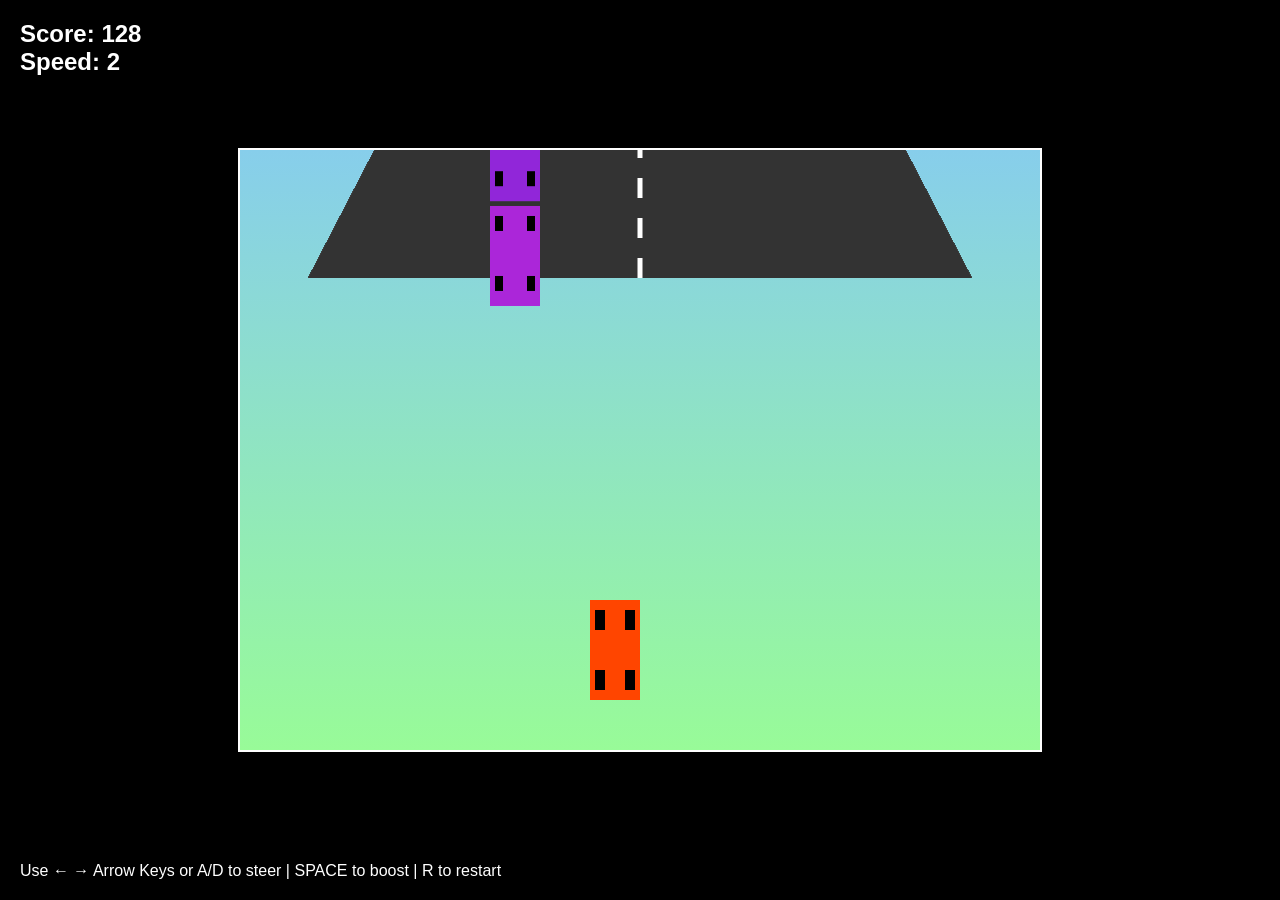
==== game.html @ 80f7867e "Add files via upload" ====
<!DOCTYPE html>
<html lang="en">
<head>
    <meta charset="UTF-8">
    <meta name="viewport" content="width=device-width, initial-scale=1.0">
    <title>Sanjid-Racing - Endless Car Racing Game</title>
    <style>
        body {
            margin: 0;
            padding: 0;
            background: #000;
            display: flex;
            justify-content: center;
            align-items: center;
            height: 100vh;
            font-family: Arial, sans-serif;
            overflow: hidden;
        }
        canvas {
            border: 2px solid #fff;
            background: linear-gradient(to bottom, #87CEEB 0%, #98FB98 100%);
            cursor: pointer;
        }
        #ui {
            position: absolute;
            top: 20px;
            left: 20px;
            color: white;
            font-size: 24px;
            font-weight: bold;
            text-shadow: 2px 2px 4px #000;
            z-index: 10;
        }
        #gameOver {
            position: absolute;
            top: 50%;
            left: 50%;
            transform: translate(-50%, -50%);
            background: rgba(0,0,0,0.9);
            color: white;
            padding: 40px;
            border-radius: 20px;
            text-align: center;
            display: none;
            z-index: 20;
        }
        #gameOver h2 {
            font-size: 36px;
            margin: 0 0 20px;
        }
        #gameOver button {
            background: #4CAF50;
            color: white;
            border: none;
            padding: 15px 30px;
            font-size: 20px;
            border-radius: 10px;
            cursor: pointer;
            margin-top: 20px;
        }
        #instructions {
            position: absolute;
            bottom: 20px;
            left: 20px;
            color: white;
            font-size: 16px;
            text-shadow: 1px 1px 2px #000;
        }
    </style>
</head>
<body>
    <div id="ui">
        <div>Score: <span id="score">0</span></div>
        <div>Speed: <span id="speed">0</span></div>
    </div>
    <canvas id="gameCanvas" width="800" height="600"></canvas>
    <div id="instructions">
        Use ← → Arrow Keys or A/D to steer | SPACE to boost | R to restart
    </div>
    <div id="gameOver">
        <h2>Game Over!</h2>
        <p>Final Score: <span id="finalScore">0</span></p>
        <p>High Score: <span id="highScore">0</span></p>
        <button onclick="restartGame()">Play Again</button>
    </div>

    <script>
        const canvas = document.getElementById('gameCanvas');
        const ctx = canvas.getContext('2d');
        const scoreEl = document.getElementById('score');
        const speedEl = document.getElementById('speed');
        const gameOverEl = document.getElementById('gameOver');
        const finalScoreEl = document.getElementById('finalScore');
        const highScoreEl = document.getElementById('highScore');

        // Game state
        let gameRunning = true;
        let score = 0;
        let highScore = localStorage.getItem('sanjidRacingHighScore') || 0;
        let speed = 2;
        let frame = 0;

        // Player car
        const player = {
            x: canvas.width / 2 - 25,
            y: canvas.height - 150,
            width: 50,
            height: 100,
            lane: 0, // -1 left, 0 center, 1 right
            speed: 0
        };

        const lanes = [-150, -50, 50]; // Lane positions relative to center

        // Traffic cars
        let traffic = [];

        // Road segments for pseudo-3D
        const roadWidth = 800;
        const segmentLength = 200; // Height of each segment
        let roadSegments = [];
        for (let i = 0; i < 300; i++) {
            roadSegments.push({
                curve: 0,
                y: 0,
                color: i % 2 ? '#333' : '#555'
            });
        }

        // Keys
        const keys = {};

        // Event listeners
        window.addEventListener('keydown', (e) => {
            keys[e.key.toLowerCase()] = true;
            if (e.key === ' ') keys[' '] = true;
        });
        window.addEventListener('keyup', (e) => {
            keys[e.key.toLowerCase()] = false;
            if (e.key === ' ') keys[' '] = false;
        });

        canvas.addEventListener('touchstart', handleTouch);
        canvas.addEventListener('touchmove', handleTouch);

        function handleTouch(e) {
            e.preventDefault();
            const touch = e.touches[0];
            const rect = canvas.getBoundingClientRect();
            const x = touch.clientX - rect.left;
            if (x < canvas.width / 3) {
                player.lane = -1;
            } else if (x > 2 * canvas.width / 3) {
                player.lane = 1;
            } else {
                player.lane = 0;
            }
        }

        function updatePlayer() {
            if (keys['a'] || keys['arrowleft']) {
                player.lane = Math.max(-1, player.lane - 0.2);
            }
            if (keys['d'] || keys['arrowright']) {
                player.lane = Math.min(1, player.lane + 0.2);
            }
            if (keys[' '] && player.speed < 5) {
                player.speed += 0.1; // Boost
            }
            player.x = canvas.width / 2 + lanes[Math.round((player.lane + 1))]; // Snap to lane
            speed = 2 + player.speed * 2;
        }

        function spawnTraffic() {
            if (Math.random() < 0.02 + speed / 1000) {
                const lane = Math.floor(Math.random() * 3) - 1;
                traffic.push({
                    x: canvas.width / 2 + lanes[Math.round((lane + 1))],
                    y: -100,
                    width: 50,
                    height: 100,
                    speed: speed * 1.2 + Math.random() * 2
                });
            }
        }

        function updateTraffic() {
            traffic = traffic.filter(car => {
                car.y += car.speed;
                return car.y < canvas.height;
            });
        }

        function checkCollisions() {
            traffic.forEach(car => {
                if (player.x < car.x + car.width &&
                    player.x + player.width > car.x &&
                    player.y < car.y + car.height &&
                    player.y + player.height > car.y) {
                    gameOver();
                }
            });
        }

        function updateRoad() {
            roadSegments.forEach(segment => {
                segment.y += speed;
                if (segment.y > canvas.height) {
                    segment.y = -segmentLength;
                    segment.color = frame % 2 ? '#333' : '#555';
                }
            });
        }

        function drawRoad() {
            ctx.save();
            ctx.translate(0, 0);
            for (let i = 0; i < roadSegments.length; i++) {
                const segment = roadSegments[i];
                const bottomWidth = (canvas.width * (1 - (segment.y / canvas.height) * 0.8)) / 2;
                const topWidth = bottomWidth * 0.8;
                const topY = Math.max(0, segment.y - segmentLength);
                const bottomY = segment.y;

                // Road
                ctx.fillStyle = segment.color;
                ctx.beginPath();
                ctx.moveTo(canvas.width / 2 - bottomWidth, bottomY);
                ctx.lineTo(canvas.width / 2 + bottomWidth, bottomY);
                ctx.lineTo(canvas.width / 2 + topWidth, topY);
                ctx.lineTo(canvas.width / 2 - topWidth, topY);
                ctx.closePath();
                ctx.fill();

                // Road lines
                ctx.strokeStyle = '#fff';
                ctx.lineWidth = 5;
                ctx.setLineDash([20, 20]);
                ctx.beginPath();
                ctx.moveTo(canvas.width / 2, bottomY);
                ctx.lineTo(canvas.width / 2, topY);
                ctx.stroke();
            }
            ctx.restore();
        }

        function drawPlayer() {
            ctx.fillStyle = '#FF4500'; // Orange supercar
            ctx.fillRect(player.x, player.y, player.width, player.height);
            // Wheels
            ctx.fillStyle = '#000';
            ctx.fillRect(player.x + 5, player.y + 10, 10, 20);
            ctx.fillRect(player.x + 35, player.y + 10, 10, 20);
            ctx.fillRect(player.x + 5, player.y + 70, 10, 20);
            ctx.fillRect(player.x + 35, player.y + 70, 10, 20);
        }

        function drawTraffic() {
            traffic.forEach(car => {
                ctx.fillStyle = `hsl(${Math.random()*360}, 70%, 50%)`; // Random colors
                ctx.fillRect(car.x, car.y, car.width, car.height);
                // Wheels
                ctx.fillStyle = '#000';
                ctx.fillRect(car.x + 5, car.y + 10, 8, 15);
                ctx.fillRect(car.x + 37, car.y + 10, 8, 15);
                ctx.fillRect(car.x + 5, car.y + 70, 8, 15);
                ctx.fillRect(car.x + 37, car.y + 70, 8, 15);
            });
        }

        function gameLoop() {
            if (!gameRunning) return;

            ctx.clearRect(0, 0, canvas.width, canvas.height);

            updatePlayer();
            spawnTraffic();
            updateTraffic();
            updateRoad();
            checkCollisions();

            drawRoad();
            drawTraffic();
            drawPlayer();

            score += speed;
            frame++;
            speed = Math.min(10, speed + 0.001);

            scoreEl.textContent = Math.floor(score);
            speedEl.textContent = Math.floor(speed);

            requestAnimationFrame(gameLoop);
        }

        function gameOver() {
            gameRunning = false;
            finalScoreEl.textContent = Math.floor(score);
            highScoreEl.textContent = highScore;
            if (score > highScore) {
                highScore = score;
                localStorage.setItem('sanjidRacingHighScore', highScore);
            }
            gameOverEl.style.display = 'block';
        }

        function restartGame() {
            gameRunning = true;
            score = 0;
            speed = 2;
            frame = 0;
            traffic = [];
            player.lane = 0;
            player.speed = 0;
            gameOverEl.style.display = 'none';
            gameLoop();
        }

        // Start game
        gameLoop();
    </script>
</body>
</html>
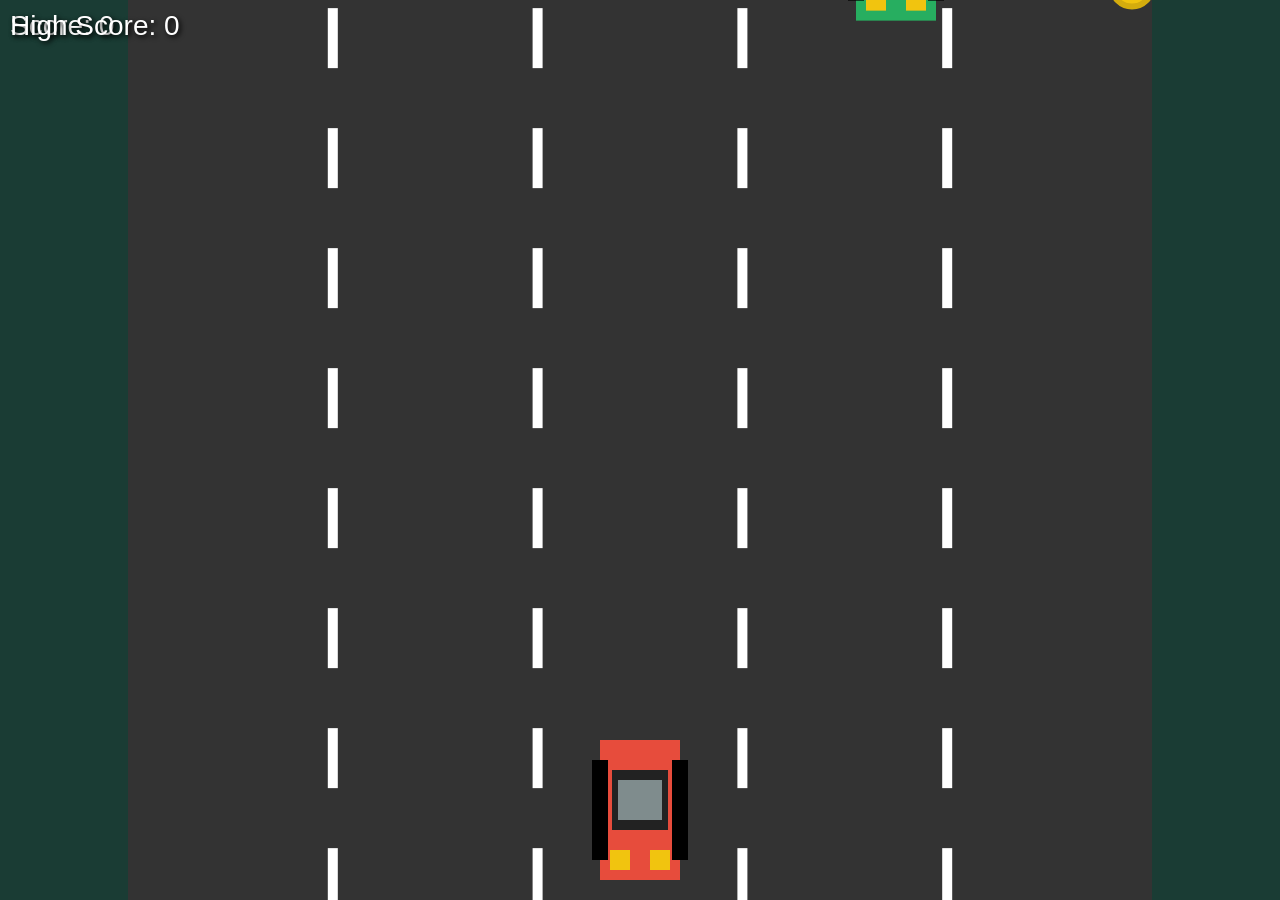
==== commit a14aeb89: "Update game.html" ====
--- a/game.html
+++ b/game.html
@@ -1,323 +1,354 @@
- <!DOCTYPE html>
+<!DOCTYPE html>
 <html lang="en">
 <head>
-    <meta charset="UTF-8">
-    <meta name="viewport" content="width=device-width, initial-scale=1.0">
-    <title>Sanjid-Racing - Endless Car Racing Game</title>
-    <style>
-        body {
-            margin: 0;
-            padding: 0;
-            background: #000;
-            display: flex;
-            justify-content: center;
-            align-items: center;
-            height: 100vh;
-            font-family: Arial, sans-serif;
-            overflow: hidden;
-        }
-        canvas {
-            border: 2px solid #fff;
-            background: linear-gradient(to bottom, #87CEEB 0%, #98FB98 100%);
-            cursor: pointer;
-        }
-        #ui {
-            position: absolute;
-            top: 20px;
-            left: 20px;
-            color: white;
-            font-size: 24px;
-            font-weight: bold;
-            text-shadow: 2px 2px 4px #000;
-            z-index: 10;
-        }
-        #gameOver {
-            position: absolute;
-            top: 50%;
-            left: 50%;
-            transform: translate(-50%, -50%);
-            background: rgba(0,0,0,0.9);
-            color: white;
-            padding: 40px;
-            border-radius: 20px;
-            text-align: center;
-            display: none;
-            z-index: 20;
-        }
-        #gameOver h2 {
-            font-size: 36px;
-            margin: 0 0 20px;
-        }
-        #gameOver button {
-            background: #4CAF50;
-            color: white;
-            border: none;
-            padding: 15px 30px;
-            font-size: 20px;
-            border-radius: 10px;
-            cursor: pointer;
-            margin-top: 20px;
-        }
-        #instructions {
-            position: absolute;
-            bottom: 20px;
-            left: 20px;
-            color: white;
-            font-size: 16px;
-            text-shadow: 1px 1px 2px #000;
-        }
-    </style>
+  <meta charset="UTF-8" />
+  <meta name="viewport" content="width=device-width, initial-scale=1.0"/>
+  <title>Sanjid Racing - Endless Traffic Dodger</title>
+  <style>
+    body {
+      margin: 0;
+      overflow: hidden;
+      background: #111;
+      font-family: Arial, sans-serif;
+      color: #fff;
+      touch-action: none;
+    }
+    canvas {
+      display: block;
+    }
+    #ui {
+      position: absolute;
+      top: 10px;
+      left: 10px;
+      z-index: 20;
+      font-size: 28px;
+      text-shadow: 2px 2px 5px #000;
+      pointer-events: none;
+    }
+    #high-score {
+      top: 50px;
+      font-size: 22px;
+    }
+    #game-over {
+      position: absolute;
+      inset: 0;
+      background: rgba(0,0,0,0.9);
+      display: flex;
+      flex-direction: column;
+      align-items: center;
+      justify-content: center;
+      font-size: 60px;
+      color: #ff4444;
+      text-shadow: 4px 4px 10px #000;
+      opacity: 0;
+      transition: opacity 1s;
+      pointer-events: none;
+    }
+    #game-over.show {
+      opacity: 1;
+      pointer-events: auto;
+    }
+    button {
+      margin-top: 30px;
+      padding: 18px 50px;
+      font-size: 32px;
+      background: #e74c3c;
+      border: none;
+      color: white;
+      border-radius: 12px;
+      cursor: pointer;
+      box-shadow: 0 6px #c0392b;
+    }
+    button:active {
+      transform: translateY(3px);
+      box-shadow: 0 3px #c0392b;
+    }
+    #pause-msg {
+      position: absolute;
+      top: 50%;
+      left: 50%;
+      transform: translate(-50%, -50%);
+      font-size: 80px;
+      color: #fff;
+      opacity: 0;
+      pointer-events: none;
+      transition: opacity 0.5s;
+    }
+    #pause-msg.show {
+      opacity: 0.9;
+    }
+  </style>
 </head>
 <body>
-    <div id="ui">
-        <div>Score: <span id="score">0</span></div>
-        <div>Speed: <span id="speed">0</span></div>
-    </div>
-    <canvas id="gameCanvas" width="800" height="600"></canvas>
-    <div id="instructions">
-        Use ← → Arrow Keys or A/D to steer | SPACE to boost | R to restart
-    </div>
-    <div id="gameOver">
-        <h2>Game Over!</h2>
-        <p>Final Score: <span id="finalScore">0</span></p>
-        <p>High Score: <span id="highScore">0</span></p>
-        <button onclick="restartGame()">Play Again</button>
-    </div>
-
-    <script>
-        const canvas = document.getElementById('gameCanvas');
-        const ctx = canvas.getContext('2d');
-        const scoreEl = document.getElementById('score');
-        const speedEl = document.getElementById('speed');
-        const gameOverEl = document.getElementById('gameOver');
-        const finalScoreEl = document.getElementById('finalScore');
-        const highScoreEl = document.getElementById('highScore');
-
-        // Game state
-        let gameRunning = true;
-        let score = 0;
-        let highScore = localStorage.getItem('sanjidRacingHighScore') || 0;
-        let speed = 2;
-        let frame = 0;
-
-        // Player car
-        const player = {
-            x: canvas.width / 2 - 25,
-            y: canvas.height - 150,
-            width: 50,
-            height: 100,
-            lane: 0, // -1 left, 0 center, 1 right
-            speed: 0
-        };
-
-        const lanes = [-150, -50, 50]; // Lane positions relative to center
-
-        // Traffic cars
-        let traffic = [];
-
-        // Road segments for pseudo-3D
-        const roadWidth = 800;
-        const segmentLength = 200; // Height of each segment
-        let roadSegments = [];
-        for (let i = 0; i < 300; i++) {
-            roadSegments.push({
-                curve: 0,
-                y: 0,
-                color: i % 2 ? '#333' : '#555'
-            });
-        }
-
-        // Keys
-        const keys = {};
-
-        // Event listeners
-        window.addEventListener('keydown', (e) => {
-            keys[e.key.toLowerCase()] = true;
-            if (e.key === ' ') keys[' '] = true;
-        });
-        window.addEventListener('keyup', (e) => {
-            keys[e.key.toLowerCase()] = false;
-            if (e.key === ' ') keys[' '] = false;
-        });
-
-        canvas.addEventListener('touchstart', handleTouch);
-        canvas.addEventListener('touchmove', handleTouch);
-
-        function handleTouch(e) {
-            e.preventDefault();
-            const touch = e.touches[0];
-            const rect = canvas.getBoundingClientRect();
-            const x = touch.clientX - rect.left;
-            if (x < canvas.width / 3) {
-                player.lane = -1;
-            } else if (x > 2 * canvas.width / 3) {
-                player.lane = 1;
-            } else {
-                player.lane = 0;
-            }
-        }
-
-        function updatePlayer() {
-            if (keys['a'] || keys['arrowleft']) {
-                player.lane = Math.max(-1, player.lane - 0.2);
-            }
-            if (keys['d'] || keys['arrowright']) {
-                player.lane = Math.min(1, player.lane + 0.2);
-            }
-            if (keys[' '] && player.speed < 5) {
-                player.speed += 0.1; // Boost
-            }
-            player.x = canvas.width / 2 + lanes[Math.round((player.lane + 1))]; // Snap to lane
-            speed = 2 + player.speed * 2;
-        }
-
-        function spawnTraffic() {
-            if (Math.random() < 0.02 + speed / 1000) {
-                const lane = Math.floor(Math.random() * 3) - 1;
-                traffic.push({
-                    x: canvas.width / 2 + lanes[Math.round((lane + 1))],
-                    y: -100,
-                    width: 50,
-                    height: 100,
-                    speed: speed * 1.2 + Math.random() * 2
-                });
-            }
-        }
-
-        function updateTraffic() {
-            traffic = traffic.filter(car => {
-                car.y += car.speed;
-                return car.y < canvas.height;
-            });
-        }
-
-        function checkCollisions() {
-            traffic.forEach(car => {
-                if (player.x < car.x + car.width &&
-                    player.x + player.width > car.x &&
-                    player.y < car.y + car.height &&
-                    player.y + player.height > car.y) {
-                    gameOver();
-                }
-            });
-        }
-
-        function updateRoad() {
-            roadSegments.forEach(segment => {
-                segment.y += speed;
-                if (segment.y > canvas.height) {
-                    segment.y = -segmentLength;
-                    segment.color = frame % 2 ? '#333' : '#555';
-                }
-            });
-        }
-
-        function drawRoad() {
-            ctx.save();
-            ctx.translate(0, 0);
-            for (let i = 0; i < roadSegments.length; i++) {
-                const segment = roadSegments[i];
-                const bottomWidth = (canvas.width * (1 - (segment.y / canvas.height) * 0.8)) / 2;
-                const topWidth = bottomWidth * 0.8;
-                const topY = Math.max(0, segment.y - segmentLength);
-                const bottomY = segment.y;
-
-                // Road
-                ctx.fillStyle = segment.color;
-                ctx.beginPath();
-                ctx.moveTo(canvas.width / 2 - bottomWidth, bottomY);
-                ctx.lineTo(canvas.width / 2 + bottomWidth, bottomY);
-                ctx.lineTo(canvas.width / 2 + topWidth, topY);
-                ctx.lineTo(canvas.width / 2 - topWidth, topY);
-                ctx.closePath();
-                ctx.fill();
-
-                // Road lines
-                ctx.strokeStyle = '#fff';
-                ctx.lineWidth = 5;
-                ctx.setLineDash([20, 20]);
-                ctx.beginPath();
-                ctx.moveTo(canvas.width / 2, bottomY);
-                ctx.lineTo(canvas.width / 2, topY);
-                ctx.stroke();
-            }
-            ctx.restore();
-        }
-
-        function drawPlayer() {
-            ctx.fillStyle = '#FF4500'; // Orange supercar
-            ctx.fillRect(player.x, player.y, player.width, player.height);
-            // Wheels
-            ctx.fillStyle = '#000';
-            ctx.fillRect(player.x + 5, player.y + 10, 10, 20);
-            ctx.fillRect(player.x + 35, player.y + 10, 10, 20);
-            ctx.fillRect(player.x + 5, player.y + 70, 10, 20);
-            ctx.fillRect(player.x + 35, player.y + 70, 10, 20);
-        }
-
-        function drawTraffic() {
-            traffic.forEach(car => {
-                ctx.fillStyle = `hsl(${Math.random()*360}, 70%, 50%)`; // Random colors
-                ctx.fillRect(car.x, car.y, car.width, car.height);
-                // Wheels
-                ctx.fillStyle = '#000';
-                ctx.fillRect(car.x + 5, car.y + 10, 8, 15);
-                ctx.fillRect(car.x + 37, car.y + 10, 8, 15);
-                ctx.fillRect(car.x + 5, car.y + 70, 8, 15);
-                ctx.fillRect(car.x + 37, car.y + 70, 8, 15);
-            });
-        }
-
-        function gameLoop() {
-            if (!gameRunning) return;
-
-            ctx.clearRect(0, 0, canvas.width, canvas.height);
-
-            updatePlayer();
-            spawnTraffic();
-            updateTraffic();
-            updateRoad();
-            checkCollisions();
-
-            drawRoad();
-            drawTraffic();
-            drawPlayer();
-
-            score += speed;
-            frame++;
-            speed = Math.min(10, speed + 0.001);
-
-            scoreEl.textContent = Math.floor(score);
-            speedEl.textContent = Math.floor(speed);
-
-            requestAnimationFrame(gameLoop);
-        }
-
-        function gameOver() {
-            gameRunning = false;
-            finalScoreEl.textContent = Math.floor(score);
-            highScoreEl.textContent = highScore;
-            if (score > highScore) {
-                highScore = score;
-                localStorage.setItem('sanjidRacingHighScore', highScore);
-            }
-            gameOverEl.style.display = 'block';
-        }
-
-        function restartGame() {
-            gameRunning = true;
-            score = 0;
-            speed = 2;
-            frame = 0;
-            traffic = [];
-            player.lane = 0;
-            player.speed = 0;
-            gameOverEl.style.display = 'none';
-            gameLoop();
-        }
-
-        // Start game
-        gameLoop();
-    </script>
+
+<div id="ui">Score: <span id="score">0</span></div>
+<div id="ui" class="high-score" id="high-score">High Score: <span id="high">0</span></div>
+
+<div id="pause-msg">PAUSED</div>
+
+<div id="game-over">
+  <div>GAME OVER</div>
+  <div style="font-size:40px; margin:30px 0;">Score: <span id="final-score">0</span></div>
+  <button onclick="location.reload()">Play Again</button>
+</div>
+
+<canvas id="c"></canvas>
+
+<script>
+// === Sanjid Racing - Enhanced Endless Traffic Racer ===
+
+const canvas = document.getElementById('c');
+const ctx = canvas.getContext('2d');
+const scoreEl = document.getElementById('score');
+const highEl = document.getElementById('high');
+const finalEl = document.getElementById('final-score');
+const gameOverEl = document.getElementById('game-over');
+const pauseMsg = document.getElementById('pause-msg');
+
+let W, H;
+function resize() {
+  W = canvas.width = window.innerWidth;
+  H = canvas.height = window.innerHeight;
+}
+window.addEventListener('resize', resize);
+resize();
+
+let score = 0;
+let highScore = localStorage.getItem('sanjidRacingHigh') || 0;
+highEl.textContent = highScore;
+let gameRunning = true;
+let paused = false;
+let speed = 5;
+let player = { x: W/2 - 40, y: H - 160, w: 80, h: 140, color: '#e74c3c' };
+let keys = {};
+let obstacles = [];
+let coins = [];
+let lastSpawn = 0;
+let spawnInterval = 900; // ms
+let roadOffset = 0;
+
+// Simple sound (beep)
+const beep = new Audio("[data-uri]");
+function playBeep() { beep.currentTime = 0; beep.play().catch(()=>{}); }
+function playCoin() {
+  const coinSound = new Audio("[data-uri]"+ // very short coin-like tone
+  "AAAAA=");
+  coinSound.currentTime = 0; coinSound.play().catch(()=>{});
+}
+
+// Controls
+window.addEventListener('keydown', e => {
+  const k = e.key.toLowerCase();
+  keys[k] = true;
+  if (k === 'p') {
+    paused = !paused;
+    pauseMsg.classList.toggle('show', paused);
+  }
+});
+window.addEventListener('keyup', e => keys[e.key.toLowerCase()] = false);
+
+// Touch (swipe left/right)
+let touchStartX = 0;
+canvas.addEventListener('touchstart', e => {
+  e.preventDefault();
+  touchStartX = e.touches[0].clientX;
+});
+canvas.addEventListener('touchmove', e => {
+  e.preventDefault();
+  const dx = e.touches[0].clientX - touchStartX;
+  if (Math.abs(dx) > 30) {
+    player.x += dx > 0 ? 80 : -80;
+    touchStartX = e.touches[0].clientX;
+  }
+});
+
+function clampPlayer() {
+  if (player.x < 40) player.x = 40;
+  if (player.x > W - 120) player.x = W - 120;
+}
+
+function spawnObstacle() {
+  const lanes = 5;
+  const laneW = W / lanes;
+  const lane = Math.floor(Math.random() * lanes);
+  const color = ['#c0392b','#e67e22','#f39c12','#27ae60','#8e44ad'][Math.floor(Math.random()*5)];
+  obstacles.push({
+    x: lane * laneW + laneW/2 - 40,
+    y: -160,
+    w: 80,
+    h: 140,
+    color
+  });
+}
+
+function spawnCoin() {
+  if (Math.random() < 0.4) { // ~40% chance
+    const lanes = 5;
+    const laneW = W / lanes;
+    const lane = Math.floor(Math.random() * lanes);
+    coins.push({
+      x: lane * laneW + laneW/2 - 20,
+      y: -50,
+      r: 20
+    });
+  }
+}
+
+function update() {
+  if (!gameRunning || paused) return;
+
+  // Player move
+  if (keys['a'] || keys['arrowleft'])  player.x -= 14;
+  if (keys['d'] || keys['arrowright']) player.x += 14;
+  if (keys['w'] || keys['arrowup'])    speed = Math.min(speed + 0.12, 18);
+  if (keys['s'] || keys['arrowdown'])  speed = Math.max(speed - 0.15, 3);
+
+  clampPlayer();
+
+  // Spawning
+  lastSpawn += 16;
+  if (lastSpawn > spawnInterval) {
+    spawnObstacle();
+    spawnCoin();
+    lastSpawn = 0;
+    spawnInterval = Math.max(450, spawnInterval - 10);
+    speed += 0.08;
+  }
+
+  // Move road
+  roadOffset += speed * 0.8;
+  if (roadOffset > 80) roadOffset = 0;
+
+  // Move & check obstacles
+  for (let i = obstacles.length - 1; i >= 0; i--) {
+    let o = obstacles[i];
+    o.y += speed;
+
+    // Collision with player
+    if (
+      player.x < o.x + o.w &&
+      player.x + player.w > o.x &&
+      player.y < o.y + o.h &&
+      player.y + player.h > o.y
+    ) {
+      gameRunning = false;
+      finalEl.textContent = score;
+      if (score > highScore) {
+        highScore = score;
+        localStorage.setItem('sanjidRacingHigh', highScore);
+        highEl.textContent = highScore;
+      }
+      gameOverEl.classList.add('show');
+    }
+
+    // Remove off-screen + score
+    if (o.y > H + 200) {
+      obstacles.splice(i, 1);
+      score += 20;
+      scoreEl.textContent = score;
+      playBeep();
+    }
+  }
+
+  // Coins
+  for (let i = coins.length - 1; i >= 0; i--) {
+    let c = coins[i];
+    c.y += speed * 0.9;
+
+    // Collect coin
+    const dx = player.x + player.w/2 - c.x;
+    const dy = player.y + player.h/2 - c.y;
+    if (Math.sqrt(dx*dx + dy*dy) < 60) {
+      coins.splice(i, 1);
+      score += 100;
+      scoreEl.textContent = score;
+      playCoin();
+    }
+
+    if (c.y > H + 50) coins.splice(i, 1);
+  }
+
+  // Difficulty
+  if (score > 1000) speed = Math.min(22, speed + 0.01);
+}
+
+function drawRoad() {
+  // Grass sides
+  ctx.fillStyle = '#1a3c34';
+  ctx.fillRect(0, 0, W, H);
+
+  // Main road
+  ctx.fillStyle = '#333';
+  ctx.fillRect(W*0.1, 0, W*0.8, H);
+
+  // White dashed lines
+  ctx.strokeStyle = 'white';
+  ctx.lineWidth = 10;
+  ctx.setLineDash([60, 60]);
+  for (let i = 1; i < 5; i++) {
+    let x = W * 0.1 + (W*0.8 / 5) * i;
+    ctx.beginPath();
+    ctx.moveTo(x, roadOffset - 120);
+    ctx.lineTo(x, H + 120);
+    ctx.stroke();
+  }
+  ctx.setLineDash([]);
+}
+
+function drawCar(x, y, w, h, col) {
+  // Body
+  ctx.fillStyle = col;
+  ctx.fillRect(x, y, w, h);
+  // Top part
+  ctx.fillStyle = '#222';
+  ctx.fillRect(x+12, y+30, w-24, h-80);
+  // Window
+  ctx.fillStyle = '#7f8c8d';
+  ctx.fillRect(x+18, y+40, w-36, 40);
+  // Lights
+  ctx.fillStyle = '#f1c40f';
+  ctx.fillRect(x+10, y+h-30, 20, 20);
+  ctx.fillRect(x+w-30, y+h-30, 20, 20);
+  // Wheels
+  ctx.fillStyle = 'black';
+  ctx.fillRect(x-8, y+20, 16, h-40);
+  ctx.fillRect(x+w-8, y+20, 16, h-40);
+}
+
+function drawCoin(x, y, r) {
+  ctx.fillStyle = '#f1c40f';
+  ctx.beginPath();
+  ctx.arc(x, y, r, 0, Math.PI*2);
+  ctx.fill();
+  ctx.strokeStyle = '#d4ac0d';
+  ctx.lineWidth = 6;
+  ctx.stroke();
+  ctx.fillStyle = '#fff';
+  ctx.font = 'bold 24px Arial';
+  ctx.textAlign = 'center';
+  ctx.fillText('$', x, y+8);
+}
+
+function render() {
+  drawRoad();
+
+  // Player car
+  drawCar(player.x, player.y, player.w, player.h, player.color);
+
+  // Obstacles
+  obstacles.forEach(o => drawCar(o.x, o.y, o.w, o.h, o.color));
+
+  // Coins
+  coins.forEach(c => drawCoin(c.x, c.y, c.r));
+}
+
+function loop() {
+  update();
+  render();
+  requestAnimationFrame(loop);
+}
+
+loop();
+</script>
 </body>
-</html>+</html>
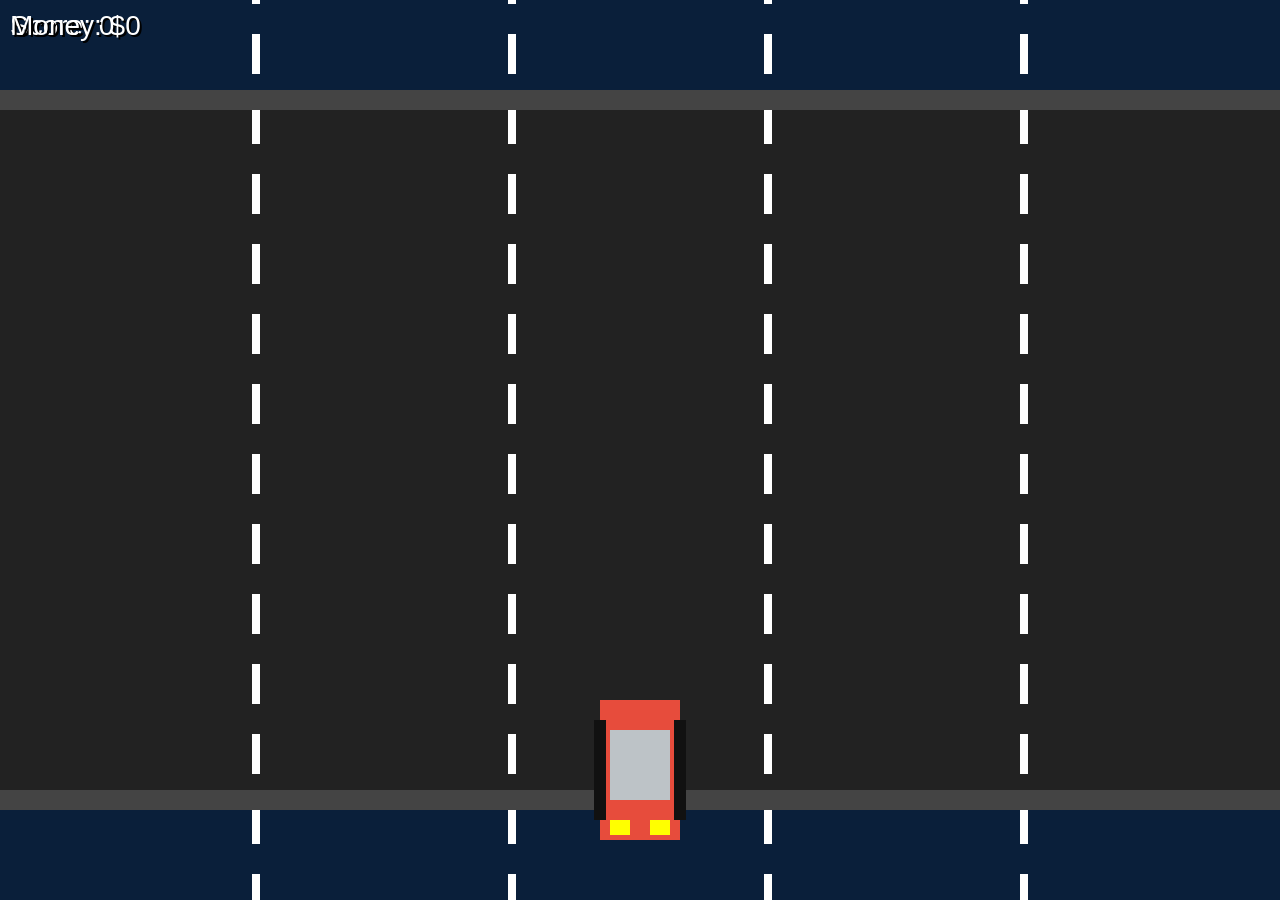
==== commit 2394d589: "Update game.html" ====
--- a/game.html
+++ b/game.html
@@ -3,346 +3,202 @@
 <head>
   <meta charset="UTF-8" />
   <meta name="viewport" content="width=device-width, initial-scale=1.0"/>
-  <title>Sanjid Racing - Endless Traffic Dodger</title>
+  <title>Sanjid Racing - Highway Traffic Racer</title>
   <style>
-    body {
-      margin: 0;
-      overflow: hidden;
-      background: #111;
-      font-family: Arial, sans-serif;
-      color: #fff;
-      touch-action: none;
-    }
-    canvas {
-      display: block;
-    }
-    #ui {
-      position: absolute;
-      top: 10px;
-      left: 10px;
-      z-index: 20;
-      font-size: 28px;
-      text-shadow: 2px 2px 5px #000;
-      pointer-events: none;
-    }
-    #high-score {
-      top: 50px;
-      font-size: 22px;
-    }
-    #game-over {
-      position: absolute;
-      inset: 0;
-      background: rgba(0,0,0,0.9);
-      display: flex;
-      flex-direction: column;
-      align-items: center;
-      justify-content: center;
-      font-size: 60px;
-      color: #ff4444;
-      text-shadow: 4px 4px 10px #000;
-      opacity: 0;
-      transition: opacity 1s;
-      pointer-events: none;
-    }
-    #game-over.show {
-      opacity: 1;
-      pointer-events: auto;
-    }
-    button {
-      margin-top: 30px;
-      padding: 18px 50px;
-      font-size: 32px;
-      background: #e74c3c;
-      border: none;
-      color: white;
-      border-radius: 12px;
-      cursor: pointer;
-      box-shadow: 0 6px #c0392b;
-    }
-    button:active {
-      transform: translateY(3px);
-      box-shadow: 0 3px #c0392b;
-    }
-    #pause-msg {
-      position: absolute;
-      top: 50%;
-      left: 50%;
-      transform: translate(-50%, -50%);
-      font-size: 80px;
-      color: #fff;
-      opacity: 0;
-      pointer-events: none;
-      transition: opacity 0.5s;
-    }
-    #pause-msg.show {
-      opacity: 0.9;
-    }
+    body { margin:0; overflow:hidden; background:#000; font-family:Arial; color:#fff; touch-action:none; }
+    canvas { display:block; }
+    #ui { position:absolute; top:10px; left:10px; z-index:20; font-size:28px; text-shadow:2px 2px #000; pointer-events:none; }
+    #money { top:50px; font-size:24px; }
+    #game-over { position:absolute; inset:0; background:rgba(0,0,0,0.9); display:flex; flex-direction:column; align-items:center; justify-content:center; font-size:60px; color:#ff4444; opacity:0; transition:opacity 1s; pointer-events:none; }
+    #game-over.show { opacity:1; pointer-events:auto; }
+    button { margin-top:30px; padding:20px 60px; font-size:36px; background:#e74c3c; border:none; color:white; border-radius:12px; cursor:pointer; }
   </style>
 </head>
 <body>
 
 <div id="ui">Score: <span id="score">0</span></div>
-<div id="ui" class="high-score" id="high-score">High Score: <span id="high">0</span></div>
-
-<div id="pause-msg">PAUSED</div>
+<div id="ui" id="money">Money: $<span id="cash">0</span></div>
 
 <div id="game-over">
-  <div>GAME OVER</div>
-  <div style="font-size:40px; margin:30px 0;">Score: <span id="final-score">0</span></div>
-  <button onclick="location.reload()">Play Again</button>
+  <div>CRASHED!</div>
+  <div style="font-size:40px; margin:30px 0;">Score: <span id="final">0</span> | $<span id="final-cash">0</span></div>
+  <button onclick="location.reload()">Try Again</button>
 </div>
 
 <canvas id="c"></canvas>
 
 <script>
-// === Sanjid Racing - Enhanced Endless Traffic Racer ===
+// Sanjid Racing - Highway Traffic Style (closer to MR RACER feel)
 
 const canvas = document.getElementById('c');
 const ctx = canvas.getContext('2d');
 const scoreEl = document.getElementById('score');
-const highEl = document.getElementById('high');
-const finalEl = document.getElementById('final-score');
+const cashEl = document.getElementById('cash');
+const finalEl = document.getElementById('final');
+const finalCashEl = document.getElementById('final-cash');
 const gameOverEl = document.getElementById('game-over');
-const pauseMsg = document.getElementById('pause-msg');
 
 let W, H;
-function resize() {
-  W = canvas.width = window.innerWidth;
-  H = canvas.height = window.innerHeight;
-}
-window.addEventListener('resize', resize);
-resize();
+function resize(){ W=canvas.width=window.innerWidth; H=canvas.height=window.innerHeight; }
+window.addEventListener('resize', resize); resize();
 
 let score = 0;
-let highScore = localStorage.getItem('sanjidRacingHigh') || 0;
-highEl.textContent = highScore;
+let cash = 0;
+let speed = 8;
 let gameRunning = true;
-let paused = false;
-let speed = 5;
-let player = { x: W/2 - 40, y: H - 160, w: 80, h: 140, color: '#e74c3c' };
+let player = { lane: 2, x: 0, w: 80, h: 140, color: '#e74c3c' }; // lane 0-4
+let lanes = 5;
+let laneWidth;
+let traffic = [];
+let lastSpawn = 0;
+let spawnInterval = 1200;
+let roadOffset = 0;
 let keys = {};
-let obstacles = [];
-let coins = [];
-let lastSpawn = 0;
-let spawnInterval = 900; // ms
-let roadOffset = 0;
-
-// Simple sound (beep)
-const beep = new Audio("[data-uri]");
-function playBeep() { beep.currentTime = 0; beep.play().catch(()=>{}); }
-function playCoin() {
-  const coinSound = new Audio("[data-uri]"+ // very short coin-like tone
-  "AAAAA=");
-  coinSound.currentTime = 0; coinSound.play().catch(()=>{});
-}
-
-// Controls
-window.addEventListener('keydown', e => {
-  const k = e.key.toLowerCase();
-  keys[k] = true;
-  if (k === 'p') {
-    paused = !paused;
-    pauseMsg.classList.toggle('show', paused);
+
+window.addEventListener('keydown', e => keys[e.key.toLowerCase()] = true);
+window.addEventListener('keyup', e => keys[e.key.toLowerCase()] = false);
+
+// Touch swipe for mobile
+let touchX = 0;
+canvas.addEventListener('touchstart', e=>{ e.preventDefault(); touchX = e.touches[0].clientX; });
+canvas.addEventListener('touchmove', e=>{
+  e.preventDefault();
+  let dx = e.touches[0].clientX - touchX;
+  if(Math.abs(dx)>40){
+    player.lane += dx>0 ? 1 : -1;
+    touchX = e.touches[0].clientX;
   }
 });
-window.addEventListener('keyup', e => keys[e.key.toLowerCase()] = false);
-
-// Touch (swipe left/right)
-let touchStartX = 0;
-canvas.addEventListener('touchstart', e => {
-  e.preventDefault();
-  touchStartX = e.touches[0].clientX;
-});
-canvas.addEventListener('touchmove', e => {
-  e.preventDefault();
-  const dx = e.touches[0].clientX - touchStartX;
-  if (Math.abs(dx) > 30) {
-    player.x += dx > 0 ? 80 : -80;
-    touchStartX = e.touches[0].clientX;
-  }
-});
-
-function clampPlayer() {
-  if (player.x < 40) player.x = 40;
-  if (player.x > W - 120) player.x = W - 120;
-}
-
-function spawnObstacle() {
-  const lanes = 5;
-  const laneW = W / lanes;
-  const lane = Math.floor(Math.random() * lanes);
-  const color = ['#c0392b','#e67e22','#f39c12','#27ae60','#8e44ad'][Math.floor(Math.random()*5)];
-  obstacles.push({
-    x: lane * laneW + laneW/2 - 40,
-    y: -160,
+
+function updatePlayerPos(){
+  laneWidth = W / lanes;
+  player.x = (player.lane * laneWidth) + (laneWidth - player.w)/2;
+  if(player.lane < 0) player.lane = 0;
+  if(player.lane > lanes-1) player.lane = lanes-1;
+}
+
+function spawnCar(){
+  let lane = Math.floor(Math.random()*lanes);
+  let color = ['#c0392b','#f39c12','#27ae60','#2980b9','#8e44ad'][Math.floor(Math.random()*5)];
+  traffic.push({
+    lane,
+    x: 0,
+    y: -160 - Math.random()*200,
     w: 80,
     h: 140,
-    color
+    color,
+    speedOffset: Math.random()*2 -1 // slight speed variation
   });
 }
 
-function spawnCoin() {
-  if (Math.random() < 0.4) { // ~40% chance
-    const lanes = 5;
-    const laneW = W / lanes;
-    const lane = Math.floor(Math.random() * lanes);
-    coins.push({
-      x: lane * laneW + laneW/2 - 20,
-      y: -50,
-      r: 20
-    });
-  }
-}
-
-function update() {
-  if (!gameRunning || paused) return;
-
-  // Player move
-  if (keys['a'] || keys['arrowleft'])  player.x -= 14;
-  if (keys['d'] || keys['arrowright']) player.x += 14;
-  if (keys['w'] || keys['arrowup'])    speed = Math.min(speed + 0.12, 18);
-  if (keys['s'] || keys['arrowdown'])  speed = Math.max(speed - 0.15, 3);
-
-  clampPlayer();
-
-  // Spawning
+function update(){
+  if(!gameRunning) return;
+
+  // Controls
+  if(keys['a'] || keys['arrowleft']) player.lane--;
+  if(keys['d'] || keys['arrowright']) player.lane++;
+  updatePlayerPos();
+
+  // Auto accelerate + manual boost
+  if(keys['w'] || keys['arrowup']) speed = Math.min(speed + 0.2, 20);
+  if(keys['s'] || keys['arrowdown']) speed = Math.max(speed - 0.3, 6);
+
+  // Spawn traffic
   lastSpawn += 16;
-  if (lastSpawn > spawnInterval) {
-    spawnObstacle();
-    spawnCoin();
+  if(lastSpawn > spawnInterval){
+    spawnCar();
     lastSpawn = 0;
-    spawnInterval = Math.max(450, spawnInterval - 10);
-    speed += 0.08;
-  }
-
-  // Move road
-  roadOffset += speed * 0.8;
-  if (roadOffset > 80) roadOffset = 0;
-
-  // Move & check obstacles
-  for (let i = obstacles.length - 1; i >= 0; i--) {
-    let o = obstacles[i];
-    o.y += speed;
-
-    // Collision with player
-    if (
-      player.x < o.x + o.w &&
-      player.x + player.w > o.x &&
-      player.y < o.y + o.h &&
-      player.y + player.h > o.y
-    ) {
+    spawnInterval = Math.max(600, spawnInterval - 15);
+  }
+
+  // Move traffic relative to player
+  for(let i=traffic.length-1; i>=0; i--){
+    let c = traffic[i];
+    c.y += (speed + c.speedOffset);
+
+    // Side collision / crash
+    if(c.lane === player.lane && Math.abs(c.y - (H - 200)) < 120){
       gameRunning = false;
       finalEl.textContent = score;
-      if (score > highScore) {
-        highScore = score;
-        localStorage.setItem('sanjidRacingHigh', highScore);
-        highEl.textContent = highScore;
-      }
+      finalCashEl.textContent = cash;
       gameOverEl.classList.add('show');
     }
 
-    // Remove off-screen + score
-    if (o.y > H + 200) {
-      obstacles.splice(i, 1);
-      score += 20;
+    // Passed car = score & cash
+    if(c.y > H + 100){
+      traffic.splice(i,1);
+      score += 10;
+      cash += 50;
       scoreEl.textContent = score;
-      playBeep();
+      cashEl.textContent = cash;
     }
   }
 
-  // Coins
-  for (let i = coins.length - 1; i >= 0; i--) {
-    let c = coins[i];
-    c.y += speed * 0.9;
-
-    // Collect coin
-    const dx = player.x + player.w/2 - c.x;
-    const dy = player.y + player.h/2 - c.y;
-    if (Math.sqrt(dx*dx + dy*dy) < 60) {
-      coins.splice(i, 1);
-      score += 100;
-      scoreEl.textContent = score;
-      playCoin();
-    }
-
-    if (c.y > H + 50) coins.splice(i, 1);
-  }
-
-  // Difficulty
-  if (score > 1000) speed = Math.min(22, speed + 0.01);
-}
-
-function drawRoad() {
-  // Grass sides
-  ctx.fillStyle = '#1a3c34';
-  ctx.fillRect(0, 0, W, H);
-
-  // Main road
-  ctx.fillStyle = '#333';
-  ctx.fillRect(W*0.1, 0, W*0.8, H);
-
-  // White dashed lines
-  ctx.strokeStyle = 'white';
-  ctx.lineWidth = 10;
-  ctx.setLineDash([60, 60]);
-  for (let i = 1; i < 5; i++) {
-    let x = W * 0.1 + (W*0.8 / 5) * i;
+  // Road scroll
+  roadOffset = (roadOffset + speed*0.6) % 100;
+
+  // Difficulty ramp
+  if(score > 300) speed = Math.min(22, speed + 0.01);
+}
+
+function drawRoad(){
+  // Sky/ground
+  ctx.fillStyle = '#0a1f3a';
+  ctx.fillRect(0,0,W,H);
+
+  // Road
+  ctx.fillStyle = '#222';
+  ctx.fillRect(0, H*0.1, W, H*0.8);
+
+  // Lane lines
+  ctx.strokeStyle = '#fff';
+  ctx.lineWidth = 8;
+  ctx.setLineDash([40, 30]);
+  for(let i=1; i<lanes; i++){
+    let x = i * laneWidth;
     ctx.beginPath();
-    ctx.moveTo(x, roadOffset - 120);
-    ctx.lineTo(x, H + 120);
+    ctx.moveTo(x, roadOffset - 100);
+    ctx.lineTo(x, H + 100);
     ctx.stroke();
   }
   ctx.setLineDash([]);
-}
-
-function drawCar(x, y, w, h, col) {
-  // Body
+
+  // Side barriers
+  ctx.fillStyle = '#444';
+  ctx.fillRect(0, H*0.1, W, 20);
+  ctx.fillRect(0, H*0.9 -20, W, 20);
+}
+
+function drawCar(x,y,w,h,col,isPlayer=false){
   ctx.fillStyle = col;
-  ctx.fillRect(x, y, w, h);
-  // Top part
-  ctx.fillStyle = '#222';
-  ctx.fillRect(x+12, y+30, w-24, h-80);
-  // Window
-  ctx.fillStyle = '#7f8c8d';
-  ctx.fillRect(x+18, y+40, w-36, 40);
-  // Lights
-  ctx.fillStyle = '#f1c40f';
-  ctx.fillRect(x+10, y+h-30, 20, 20);
-  ctx.fillRect(x+w-30, y+h-30, 20, 20);
+  ctx.fillRect(x,y,w,h);
+  // Roof/window
+  ctx.fillStyle = isPlayer ? '#bdc3c7' : '#2c3e50';
+  ctx.fillRect(x+10, y+30, w-20, h-70);
   // Wheels
-  ctx.fillStyle = 'black';
-  ctx.fillRect(x-8, y+20, 16, h-40);
-  ctx.fillRect(x+w-8, y+20, 16, h-40);
-}
-
-function drawCoin(x, y, r) {
-  ctx.fillStyle = '#f1c40f';
-  ctx.beginPath();
-  ctx.arc(x, y, r, 0, Math.PI*2);
-  ctx.fill();
-  ctx.strokeStyle = '#d4ac0d';
-  ctx.lineWidth = 6;
-  ctx.stroke();
-  ctx.fillStyle = '#fff';
-  ctx.font = 'bold 24px Arial';
-  ctx.textAlign = 'center';
-  ctx.fillText('$', x, y+8);
-}
-
-function render() {
+  ctx.fillStyle = '#111';
+  ctx.fillRect(x-6, y+20, 12, h-40);
+  ctx.fillRect(x+w-6, y+20, 12, h-40);
+  // Headlights
+  ctx.fillStyle = '#ff0';
+  ctx.fillRect(x+10, y+h-20, 20, 15);
+  ctx.fillRect(x+w-30, y+h-20, 20, 15);
+}
+
+function render(){
   drawRoad();
 
-  // Player car
-  drawCar(player.x, player.y, player.w, player.h, player.color);
-
-  // Obstacles
-  obstacles.forEach(o => drawCar(o.x, o.y, o.w, o.h, o.color));
-
-  // Coins
-  coins.forEach(c => drawCoin(c.x, c.y, c.r));
-}
-
-function loop() {
+  // Player car at bottom center-ish
+  drawCar(player.x, H-200, player.w, player.h, player.color, true);
+
+  // Traffic cars
+  traffic.forEach(c=>{
+    let cx = (c.lane * laneWidth) + (laneWidth - c.w)/2;
+    drawCar(cx, c.y, c.w, c.h, c.color);
+  });
+}
+
+function loop(){
   update();
   render();
   requestAnimationFrame(loop);
